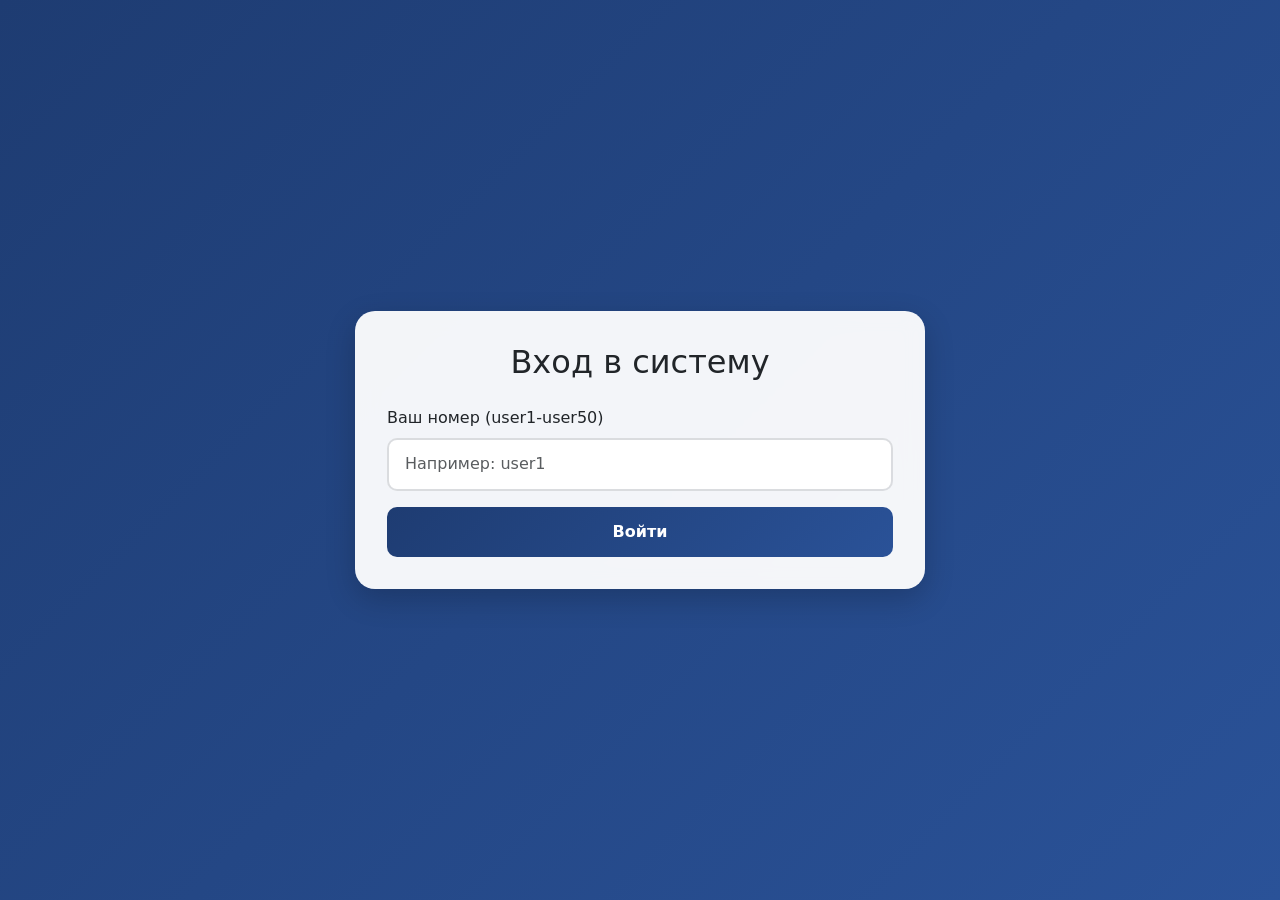
==== templates/index.html @ e1f92f06 "Create SECURITY.md" ====
<!DOCTYPE html>
<html lang="ru">
<head>
    <meta charset="UTF-8">
    <meta name="viewport" content="width=device-width, initial-scale=1.0">
    <title>Турнир по устному счету</title>
    <link href="https://cdn.jsdelivr.net/npm/bootstrap@5.3.0/dist/css/bootstrap.min.css" rel="stylesheet">
    <style>
        :root {
            --primary-gradient: linear-gradient(135deg, #1e3c72 0%, #2a5298 100%);
            --secondary-gradient: linear-gradient(135deg, #2193b0 0%, #6dd5ed 100%);
        }
        
        body {
            background: var(--primary-gradient);
            min-height: 100vh;
            display: flex;
            align-items: center;
            padding: 20px 0;
        }
        
        .container {
            max-width: 600px;
            width: 100%;
            padding: 0 15px;
        }
        
        .card {
            border: none;
            border-radius: 20px;
            box-shadow: 0 10px 30px rgba(0, 0, 0, 0.2);
            background: rgba(255, 255, 255, 0.95);
            backdrop-filter: blur(10px);
        }
        
        .card-body {
            padding: 2rem;
        }
        
        .login-form, .game-interface {
            transition: all 0.3s ease;
        }
        
        .login-form {
            display: block;
        }
        
        .game-interface {
            display: none;
        }
        
        .timer {
            font-size: 2rem;
            font-weight: bold;
            background: var(--secondary-gradient);
            -webkit-background-clip: text;
            -webkit-text-fill-color: transparent;
            text-shadow: 2px 2px 4px rgba(0, 0, 0, 0.1);
        }
        
        .error-count {
            font-size: 1.2rem;
            color: #6c757d;
            background: rgba(108, 117, 125, 0.1);
            padding: 0.5rem 1rem;
            border-radius: 10px;
        }
        
        .btn {
            padding: 0.8rem 1.5rem;
            border-radius: 10px;
            font-weight: 600;
            transition: all 0.3s ease;
        }
        
        .btn-primary {
            background: var(--primary-gradient);
            border: none;
        }
        
        .btn-success {
            background: var(--secondary-gradient);
            border: none;
        }
        
        .btn-danger {
            background: linear-gradient(135deg, #ff416c 0%, #ff4b2b 100%);
            border: none;
        }
        
        .btn:hover {
            transform: translateY(-2px);
            box-shadow: 0 5px 15px rgba(0, 0, 0, 0.2);
        }
        
        .form-control {
            border-radius: 10px;
            padding: 0.8rem 1rem;
            border: 2px solid rgba(0, 0, 0, 0.1);
        }
        
        .form-control:focus {
            border-color: #2a5298;
            box-shadow: 0 0 0 0.2rem rgba(42, 82, 152, 0.25);
        }
        
        .current-number {
            font-size: 3rem;
            font-weight: bold;
            color: #1e3c72;
            text-align: center;
            margin: 1rem 0;
            padding: 1rem;
            background: rgba(30, 60, 114, 0.1);
            border-radius: 15px;
        }
        
        .message {
            display: none;
            padding: 1rem;
            margin: 1rem 0;
            border-radius: 10px;
            text-align: center;
        }
        
        .message.error {
            background: rgba(255, 75, 43, 0.1);
            color: #ff4b2b;
        }
        
        .message.success {
            background: rgba(33, 147, 176, 0.1);
            color: #2193b0;
        }
        
        @media (max-width: 576px) {
            .card-body {
                padding: 1.5rem;
            }
            
            .timer {
                font-size: 1.5rem;
            }
            
            .error-count {
                font-size: 1rem;
            }
            
            .current-number {
                font-size: 2rem;
            }
            
            .btn {
                padding: 0.6rem 1.2rem;
            }
        }
    </style>
</head>
<body>
    <div class="container">
        <div class="card">
            <div class="card-body">
                <!-- Login Form -->
                <div id="loginForm" class="login-form">
                    <h2 class="text-center mb-4">Вход в систему</h2>
                    <form id="loginFormElement">
                        <div class="mb-3">
                            <label for="userId" class="form-label">Ваш номер (user1-user50)</label>
                            <input type="text" class="form-control" id="userId" required 
                                   pattern="user[1-9]|user[1-4][0-9]|user50" 
                                   placeholder="Например: user1">
                        </div>
                        <button type="submit" class="btn btn-primary w-100">Войти</button>
                    </form>
                </div>

                <!-- Game Interface -->
                <div id="gameInterface" class="game-interface">
                    <h2 class="text-center mb-4">Турнир по устному счету</h2>
                    <div class="d-flex justify-content-between align-items-center mb-4">
                        <div class="timer" id="timer">00:00</div>
                        <div class="error-count">Ошибок: <span id="errorCount">0</span></div>
                    </div>
                    <div class="mb-4">
                        <h4>Ваше число:</h4>
                        <div class="current-number" id="currentNumber"></div>
                    </div>
                    <div class="mb-4">
                        <h4>Введите следующий шаг:</h4>
                        <input type="number" class="form-control form-control-lg text-center" id="nextStep" required>
                    </div>
                    <div id="message" class="message"></div>
                    <button class="btn btn-success w-100 mb-2" id="checkStep">Проверить шаг</button>
                    <button class="btn btn-danger w-100" id="finishGame">Завершить</button>
                </div>
            </div>
        </div>
    </div>

    <script src="https://cdn.jsdelivr.net/npm/bootstrap@5.3.0/dist/js/bootstrap.bundle.min.js"></script>
    <script>
        let startTime;
        let timerInterval;
        let currentNumber;
        let errors = 0;

        function showMessage(text, type) {
            const message = document.getElementById('message');
            message.textContent = text;
            message.className = `message ${type}`;
            message.style.display = 'block';
            setTimeout(() => {
                message.style.display = 'none';
            }, 3000);
        }

        function updateTimer() {
            const now = new Date();
            const diff = Math.floor((now - startTime) / 1000);
            const minutes = Math.floor(diff / 60).toString().padStart(2, '0');
            const seconds = (diff % 60).toString().padStart(2, '0');
            document.getElementById('timer').textContent = `${minutes}:${seconds}`;
        }

        function getNextNumber(n) {
            return n % 2 === 0 ? n / 2 : 3 * n + 1;
        }

        document.getElementById('loginFormElement').addEventListener('submit', async (e) => {
            e.preventDefault();
            const userId = document.getElementById('userId').value;
            
            try {
                const response = await fetch('/login', {
                    method: 'POST',
                    headers: {
                        'Content-Type': 'application/x-www-form-urlencoded',
                    },
                    body: `user_id=${userId}`
                });
                
                const data = await response.json();
                
                if (data.success) {
                    document.getElementById('loginForm').style.display = 'none';
                    document.getElementById('gameInterface').style.display = 'block';
                    currentNumber = data.number;
                    document.getElementById('currentNumber').textContent = currentNumber;
                    startTime = new Date();
                    timerInterval = setInterval(updateTimer, 1000);
                } else {
                    showMessage(data.error || 'Ошибка входа', 'error');
                }
            } catch (error) {
                showMessage('Ошибка при входе в систему', 'error');
            }
        });

        document.getElementById('checkStep').addEventListener('click', () => {
            const userAnswer = parseInt(document.getElementById('nextStep').value);
            const correctAnswer = getNextNumber(currentNumber);
            
            if (userAnswer === correctAnswer) {
                currentNumber = correctAnswer;
                document.getElementById('currentNumber').textContent = currentNumber;
                document.getElementById('nextStep').value = '';
                
                if (currentNumber === 1) {
                    finishGame();
                }
            } else {
                errors++;
                document.getElementById('errorCount').textContent = errors;
                fetch('/record_error', { method: 'POST' });
                showMessage('Неверный ответ!', 'error');
            }
        });

        async function finishGame() {
            clearInterval(timerInterval);
            
            try {
                const response = await fetch('/submit', {
                    method: 'POST'
                });
                
                const data = await response.json();
                
                if (data.success) {
                    showMessage('Результаты сохранены!', 'success');
                    setTimeout(() => {
                        window.location.reload();
                    }, 2000);
                } else {
                    showMessage('Ошибка при сохранении результатов', 'error');
                }
            } catch (error) {
                showMessage('Ошибка при завершении игры', 'error');
            }
        }

        document.getElementById('finishGame').addEventListener('click', finishGame);
    </script>
</body>
</html>
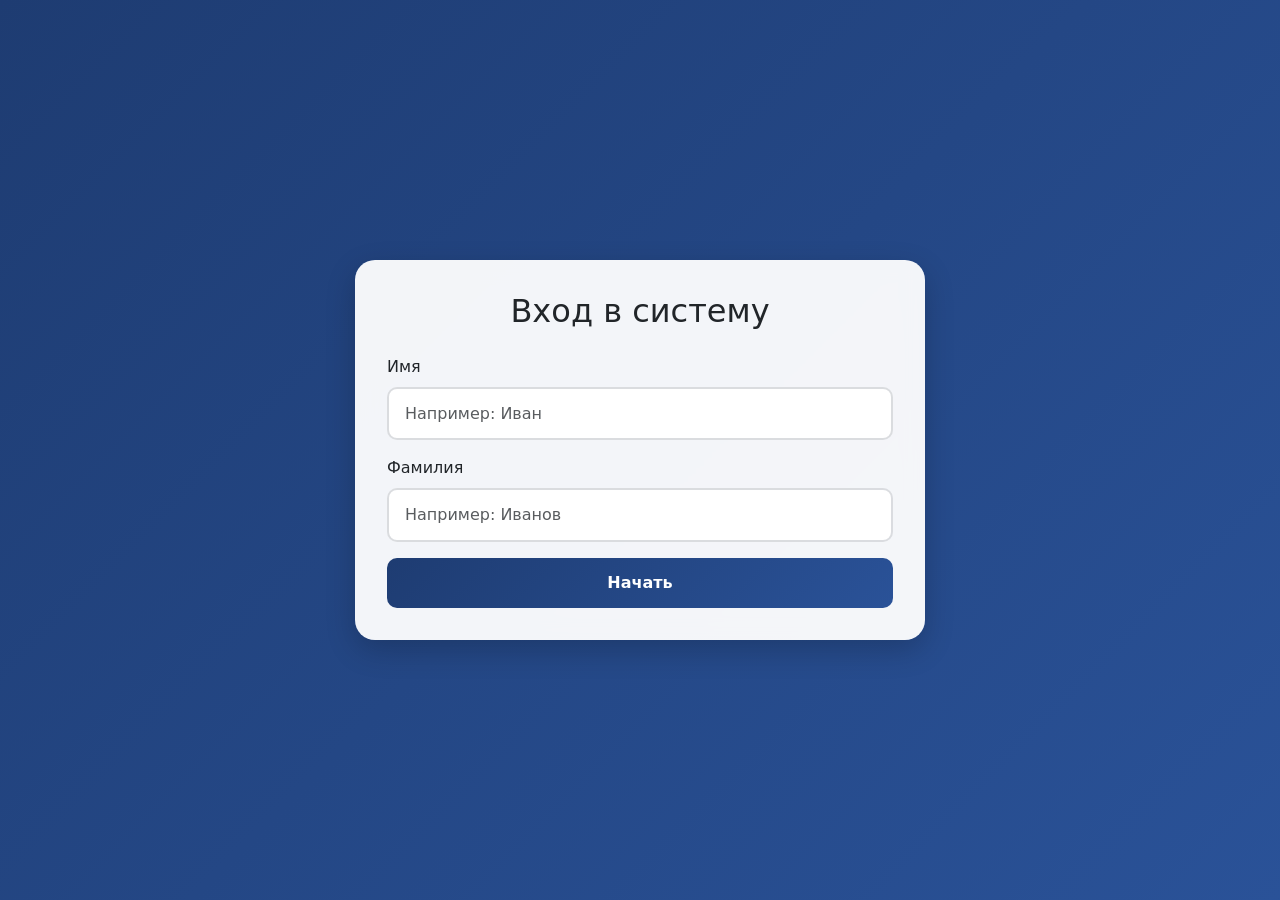
==== commit 358a6afe: "Update index.html" ====
--- a/templates/index.html
+++ b/templates/index.html
@@ -10,7 +10,6 @@
             --primary-gradient: linear-gradient(135deg, #1e3c72 0%, #2a5298 100%);
             --secondary-gradient: linear-gradient(135deg, #2193b0 0%, #6dd5ed 100%);
         }
-        
         body {
             background: var(--primary-gradient);
             min-height: 100vh;
@@ -18,13 +17,11 @@
             align-items: center;
             padding: 20px 0;
         }
-        
         .container {
             max-width: 600px;
             width: 100%;
             padding: 0 15px;
         }
-        
         .card {
             border: none;
             border-radius: 20px;
@@ -32,23 +29,18 @@
             background: rgba(255, 255, 255, 0.95);
             backdrop-filter: blur(10px);
         }
-        
         .card-body {
             padding: 2rem;
         }
-        
         .login-form, .game-interface {
             transition: all 0.3s ease;
         }
-        
         .login-form {
             display: block;
         }
-        
         .game-interface {
             display: none;
         }
-        
         .timer {
             font-size: 2rem;
             font-weight: bold;
@@ -57,7 +49,6 @@
             -webkit-text-fill-color: transparent;
             text-shadow: 2px 2px 4px rgba(0, 0, 0, 0.1);
         }
-        
         .error-count {
             font-size: 1.2rem;
             color: #6c757d;
@@ -65,45 +56,37 @@
             padding: 0.5rem 1rem;
             border-radius: 10px;
         }
-        
         .btn {
             padding: 0.8rem 1.5rem;
             border-radius: 10px;
             font-weight: 600;
             transition: all 0.3s ease;
         }
-        
         .btn-primary {
             background: var(--primary-gradient);
             border: none;
         }
-        
         .btn-success {
             background: var(--secondary-gradient);
             border: none;
         }
-        
         .btn-danger {
             background: linear-gradient(135deg, #ff416c 0%, #ff4b2b 100%);
             border: none;
         }
-        
         .btn:hover {
             transform: translateY(-2px);
             box-shadow: 0 5px 15px rgba(0, 0, 0, 0.2);
         }
-        
         .form-control {
             border-radius: 10px;
             padding: 0.8rem 1rem;
             border: 2px solid rgba(0, 0, 0, 0.1);
         }
-        
         .form-control:focus {
             border-color: #2a5298;
             box-shadow: 0 0 0 0.2rem rgba(42, 82, 152, 0.25);
         }
-        
         .current-number {
             font-size: 3rem;
             font-weight: bold;
@@ -114,7 +97,6 @@
             background: rgba(30, 60, 114, 0.1);
             border-radius: 15px;
         }
-        
         .message {
             display: none;
             padding: 1rem;
@@ -122,34 +104,27 @@
             border-radius: 10px;
             text-align: center;
         }
-        
         .message.error {
             background: rgba(255, 75, 43, 0.1);
             color: #ff4b2b;
         }
-        
         .message.success {
             background: rgba(33, 147, 176, 0.1);
             color: #2193b0;
         }
-        
         @media (max-width: 576px) {
             .card-body {
                 padding: 1.5rem;
             }
-            
             .timer {
                 font-size: 1.5rem;
             }
-            
             .error-count {
                 font-size: 1rem;
             }
-            
             .current-number {
                 font-size: 2rem;
             }
-            
             .btn {
                 padding: 0.6rem 1.2rem;
             }
@@ -165,12 +140,14 @@
                     <h2 class="text-center mb-4">Вход в систему</h2>
                     <form id="loginFormElement">
                         <div class="mb-3">
-                            <label for="userId" class="form-label">Ваш номер (user1-user50)</label>
-                            <input type="text" class="form-control" id="userId" required 
-                                   pattern="user[1-9]|user[1-4][0-9]|user50" 
-                                   placeholder="Например: user1">
+                            <label for="name" class="form-label">Имя</label>
+                            <input type="text" class="form-control" id="name" required placeholder="Например: Иван">
                         </div>
-                        <button type="submit" class="btn btn-primary w-100">Войти</button>
+                        <div class="mb-3">
+                            <label for="surname" class="form-label">Фамилия</label>
+                            <input type="text" class="form-control" id="surname" required placeholder="Например: Иванов">
+                        </div>
+                        <button type="submit" class="btn btn-primary w-100">Начать</button>
                     </form>
                 </div>
 
@@ -187,7 +164,7 @@
                     </div>
                     <div class="mb-4">
                         <h4>Введите следующий шаг:</h4>
-                        <input type="number" class="form-control form-control-lg text-center" id="nextStep" required>
+                        <input type="number" class="form-control form-control-lg text-center" id="nextStep" required autofocus>
                     </div>
                     <div id="message" class="message"></div>
                     <button class="btn btn-success w-100 mb-2" id="checkStep">Проверить шаг</button>
@@ -228,19 +205,17 @@
 
         document.getElementById('loginFormElement').addEventListener('submit', async (e) => {
             e.preventDefault();
-            const userId = document.getElementById('userId').value;
-            
+            const name = document.getElementById('name').value;
+            const surname = document.getElementById('surname').value;
             try {
-                const response = await fetch('/login', {
+                const response = await fetch('/start', {
                     method: 'POST',
                     headers: {
                         'Content-Type': 'application/x-www-form-urlencoded',
                     },
-                    body: `user_id=${userId}`
+                    body: `name=${encodeURIComponent(name)}&surname=${encodeURIComponent(surname)}`
                 });
-                
                 const data = await response.json();
-                
                 if (data.success) {
                     document.getElementById('loginForm').style.display = 'none';
                     document.getElementById('gameInterface').style.display = 'block';
@@ -248,6 +223,7 @@
                     document.getElementById('currentNumber').textContent = currentNumber;
                     startTime = new Date();
                     timerInterval = setInterval(updateTimer, 1000);
+                    document.getElementById('nextStep').focus();
                 } else {
                     showMessage(data.error || 'Ошибка входа', 'error');
                 }
@@ -256,15 +232,14 @@
             }
         });
 
-        document.getElementById('checkStep').addEventListener('click', () => {
+        function checkStep() {
             const userAnswer = parseInt(document.getElementById('nextStep').value);
             const correctAnswer = getNextNumber(currentNumber);
-            
             if (userAnswer === correctAnswer) {
                 currentNumber = correctAnswer;
                 document.getElementById('currentNumber').textContent = currentNumber;
                 document.getElementById('nextStep').value = '';
-                
+                document.getElementById('nextStep').focus();
                 if (currentNumber === 1) {
                     finishGame();
                 }
@@ -273,32 +248,38 @@
                 document.getElementById('errorCount').textContent = errors;
                 fetch('/record_error', { method: 'POST' });
                 showMessage('Неверный ответ!', 'error');
+                document.getElementById('nextStep').value = '';
+                document.getElementById('nextStep').focus();
+            }
+        }
+
+        document.getElementById('checkStep').addEventListener('click', checkStep);
+        document.getElementById('nextStep').addEventListener('keypress', (e) => {
+            if (e.key === 'Enter') {
+                e.preventDefault();
+                checkStep();
             }
         });
 
         async function finishGame() {
             clearInterval(timerInterval);
-            
             try {
                 const response = await fetch('/submit', {
                     method: 'POST'
                 });
-                
                 const data = await response.json();
-                
                 if (data.success) {
-                    showMessage('Результаты сохранены!', 'success');
+                    showMessage('Результаты отправлены!', 'success');
                     setTimeout(() => {
                         window.location.reload();
                     }, 2000);
                 } else {
-                    showMessage('Ошибка при сохранении результатов', 'error');
+                    showMessage('Ошибка при отправке результатов', 'error');
                 }
             } catch (error) {
                 showMessage('Ошибка при завершении игры', 'error');
             }
         }
-
         document.getElementById('finishGame').addEventListener('click', finishGame);
     </script>
 </body>
